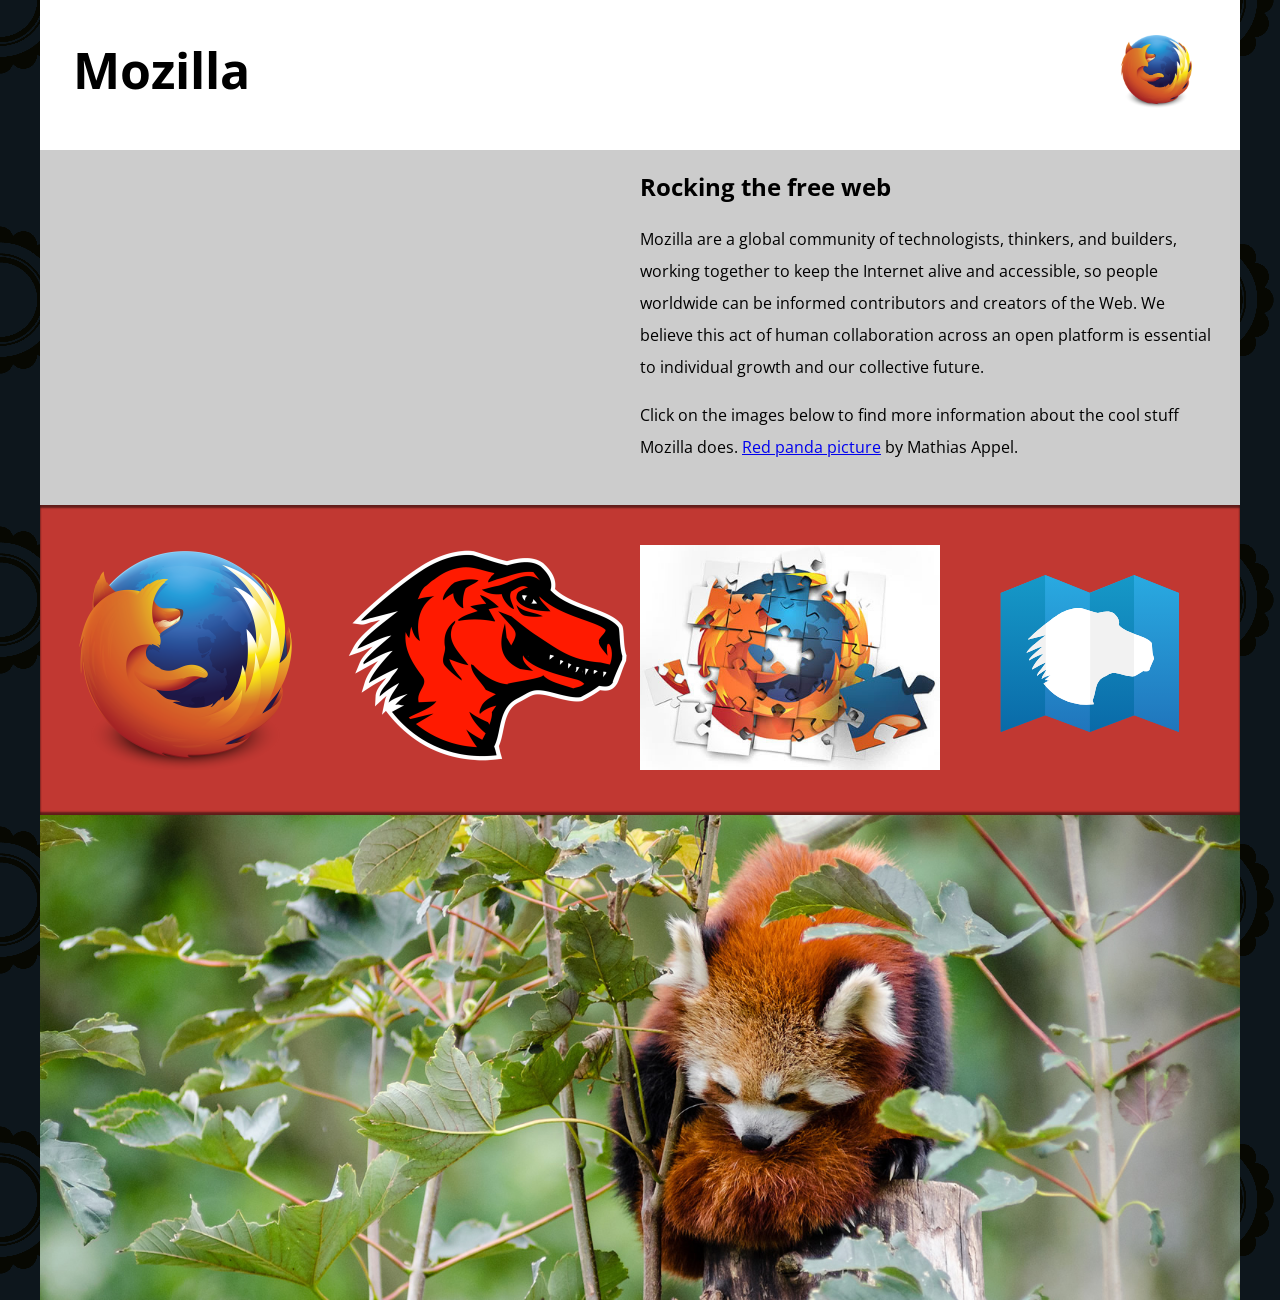
==== index.html @ 22cf596c "Assignment 2 Part 1 .1 Fixed Images" ====
<!--
Name: Jacob Woodward
File: index.html
Date: Feb 6, 2025
The html file for assignment 2-->
<!DOCTYPE html>
<html lang="en">
<head>
    <meta charset="utf-8">
        <meta name="viewport" content="width=device-width">
        <title>Mozilla splash page</title>
        <link href='https://fonts.googleapis.com/css?family=Open+Sans:400,700' rel='stylesheet' type='text/css'>
        <style>
          /* header and body setup */
    
          html {
            font-family: 'Open Sans', sans-serif;
            background: url(pattern.png);
          }
    
          body {
            width: 100%;
            max-width: 1200px;
            margin: 0 auto;
            background-color: white;
            position: relative;
          }
    
          /* Header styling */
    
          header {
            height: 150px;
          }
    
          header img {
            width: 100px;
            position: absolute;
            right: 32.5px;
            top: 32.5px;
          }
    
          h1 {
            font-size: 50px;
            line-height: 140px;
            margin: 0 0 0 32.5px;
          }
    
          /* main section and video styling */
    
          main {
            background: #ccc;
          }
    
          article {
            padding: 20px;
          }
    
          h2 {
            margin-top: 0;
          }
    
          p {
            line-height: 2;
          }
    
          iframe {
            float: left;
            margin: 0 20px 20px 0;
            max-width: 100%;
          }
    
          /* further info links */
    
          .further-info {
            clear: left;
            padding: 40px 0;
            background: #c13832;
            box-shadow: inset 0 3px 2px rgba(0,0,0,0.5),
                        inset 0 -3px 2px rgba(0,0,0,0.5);
          }
    
          .further-info a {
            width: 25%;
            display: block;
            float: left;
          }
    
          .further-info img {
            max-width: 100%;
          }
    
          .clearfix {
            clear: both;
          }
    
          /* Red panda image */
    
          .red-panda img {
            display: block;
            max-width: 100%;
          }
        </style>
      </head>
      <body>
        <header>
          <h1>Mozilla</h1>
          <!-- insert <img> element, link to the small
              version of the Firefox logo -->
          <img src="firefox_logo-only_RGB.png"/>
        </header>
    
        <main>
          <article>
            <!-- insert iframe from youtube -->
            <iframe width="560" height="315" src="https://www.youtube.com/watch?v=ojcNcvb1olg" frameborder="0" allowfullscreen></iframe>
            <h2>Rocking the free web</h2>
    
            <p>Mozilla are a global community of technologists, thinkers, and builders, working together to keep the Internet alive and accessible, so people worldwide can be informed contributors and creators of the Web. We believe this act of human collaboration across an open platform is essential to individual growth and our collective future.</p>
    
            <p>Click on the images below to find more information about the cool stuff Mozilla does. <a href="https://www.flickr.com/photos/mathiasappel/21675551065/">Red panda picture</a> by Mathias Appel.</p>
          </article>
    
          <div class="further-info">
            <!-- insert images with srcsets and sizes -->
            <a href="https://www.mozilla.org/en-US/firefox/new/">
              <img src="firefox_logo-only_RGB.png" alt="Firefox logo" />
            </a>
            <a href="https://www.mozilla.org/">
              <img src="mozilla-dinosaur-head.png" alt="Dinosaur" />
            </a>
            <a href="https://addons.mozilla.org/">
              <img src="firefox-addons.jpg" alt="Addons" />
            </a>
            <a href="https://developer.mozilla.org/en-US/">
              <img src="mdn.svg" alt="mdn" />
            </a>
            <div class="clearfix"></div>
          </div>
    
          <div class="red-panda">
            <img src="red-panda.jpg" alt="Red Panda" />
          </div>
          </main>
      </body>
    </html>
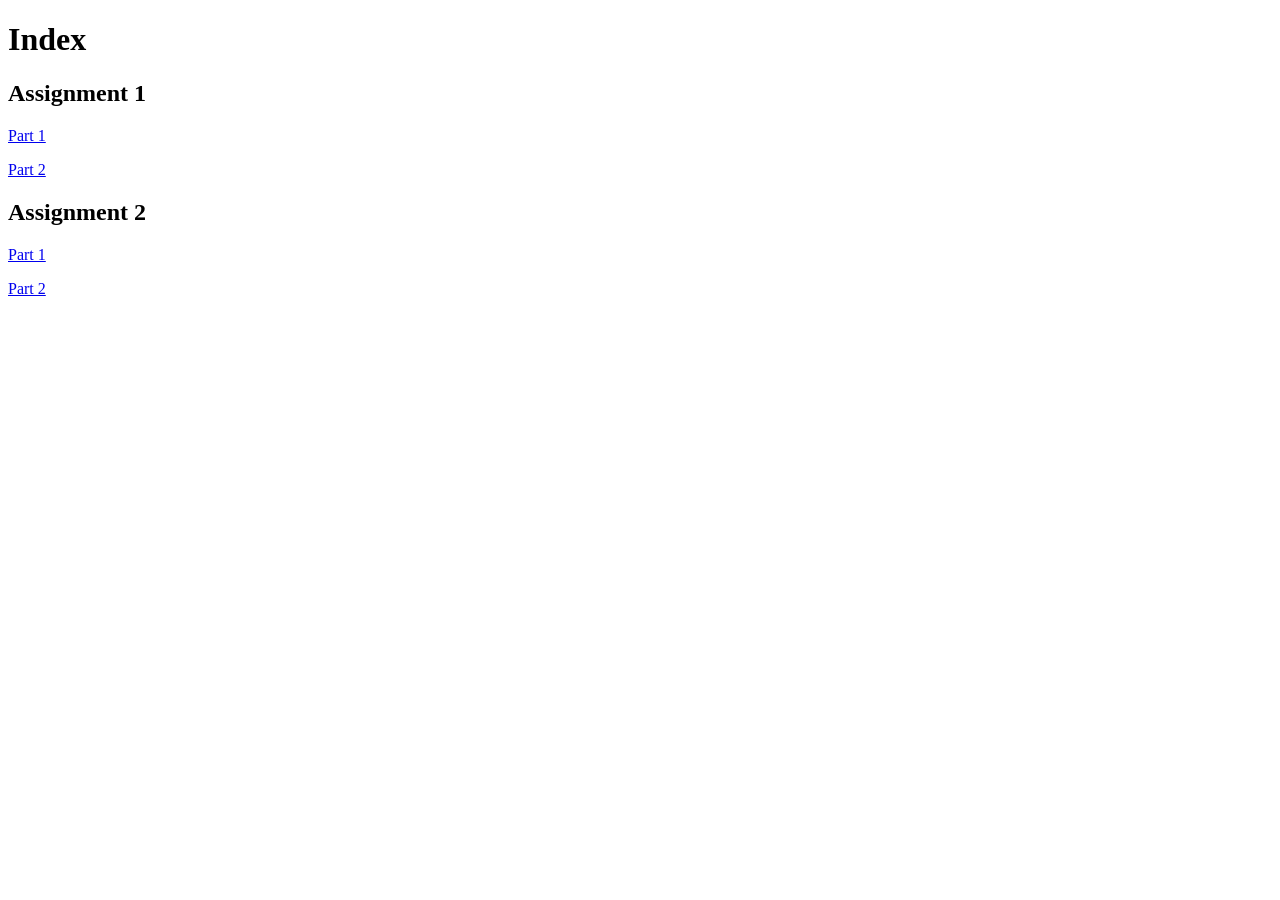
==== commit 28ace268: "Create index.html" ====
--- a/index.html
+++ b/index.html
@@ -1,145 +1,19 @@
-<!--
-Name: Jacob Woodward
-File: index.html
-Date: Feb 6, 2025
-The html file for assignment 2-->
-<!DOCTYPE html>
-<html lang="en">
-<head>
-    <meta charset="utf-8">
-        <meta name="viewport" content="width=device-width">
-        <title>Mozilla splash page</title>
-        <link href='https://fonts.googleapis.com/css?family=Open+Sans:400,700' rel='stylesheet' type='text/css'>
-        <style>
-          /* header and body setup */
-    
-          html {
-            font-family: 'Open Sans', sans-serif;
-            background: url(pattern.png);
-          }
-    
-          body {
-            width: 100%;
-            max-width: 1200px;
-            margin: 0 auto;
-            background-color: white;
-            position: relative;
-          }
-    
-          /* Header styling */
-    
-          header {
-            height: 150px;
-          }
-    
-          header img {
-            width: 100px;
-            position: absolute;
-            right: 32.5px;
-            top: 32.5px;
-          }
-    
-          h1 {
-            font-size: 50px;
-            line-height: 140px;
-            margin: 0 0 0 32.5px;
-          }
-    
-          /* main section and video styling */
-    
-          main {
-            background: #ccc;
-          }
-    
-          article {
-            padding: 20px;
-          }
-    
-          h2 {
-            margin-top: 0;
-          }
-    
-          p {
-            line-height: 2;
-          }
-    
-          iframe {
-            float: left;
-            margin: 0 20px 20px 0;
-            max-width: 100%;
-          }
-    
-          /* further info links */
-    
-          .further-info {
-            clear: left;
-            padding: 40px 0;
-            background: #c13832;
-            box-shadow: inset 0 3px 2px rgba(0,0,0,0.5),
-                        inset 0 -3px 2px rgba(0,0,0,0.5);
-          }
-    
-          .further-info a {
-            width: 25%;
-            display: block;
-            float: left;
-          }
-    
-          .further-info img {
-            max-width: 100%;
-          }
-    
-          .clearfix {
-            clear: both;
-          }
-    
-          /* Red panda image */
-    
-          .red-panda img {
-            display: block;
-            max-width: 100%;
-          }
-        </style>
-      </head>
-      <body>
-        <header>
-          <h1>Mozilla</h1>
-          <!-- insert <img> element, link to the small
-              version of the Firefox logo -->
-          <img src="firefox_logo-only_RGB.png"/>
-        </header>
-    
-        <main>
-          <article>
-            <!-- insert iframe from youtube -->
-            <iframe width="560" height="315" src="https://www.youtube.com/watch?v=ojcNcvb1olg" frameborder="0" allowfullscreen></iframe>
-            <h2>Rocking the free web</h2>
-    
-            <p>Mozilla are a global community of technologists, thinkers, and builders, working together to keep the Internet alive and accessible, so people worldwide can be informed contributors and creators of the Web. We believe this act of human collaboration across an open platform is essential to individual growth and our collective future.</p>
-    
-            <p>Click on the images below to find more information about the cool stuff Mozilla does. <a href="https://www.flickr.com/photos/mathiasappel/21675551065/">Red panda picture</a> by Mathias Appel.</p>
-          </article>
-    
-          <div class="further-info">
-            <!-- insert images with srcsets and sizes -->
-            <a href="https://www.mozilla.org/en-US/firefox/new/">
-              <img src="firefox_logo-only_RGB.png" alt="Firefox logo" />
-            </a>
-            <a href="https://www.mozilla.org/">
-              <img src="mozilla-dinosaur-head.png" alt="Dinosaur" />
-            </a>
-            <a href="https://addons.mozilla.org/">
-              <img src="firefox-addons.jpg" alt="Addons" />
-            </a>
-            <a href="https://developer.mozilla.org/en-US/">
-              <img src="mdn.svg" alt="mdn" />
-            </a>
-            <div class="clearfix"></div>
-          </div>
-    
-          <div class="red-panda">
-            <img src="red-panda.jpg" alt="Red Panda" />
-          </div>
-          </main>
-      </body>
-    </html>
+<!DOCTYPE html>
+<html>
+  <head>
+    <meta charset="utf-8">
+    <title>JW-inft1206-Index</title>
+  </head>
+  <header>
+    <h1>Index</h1>
+  </header>
+  <body>
+    <h2>Assignment 1</h2>
+    <p><a href="/assignment1/part1/index.html">Part 1</a></p>
+    <p><a href="/assignment1/part2/index.html">Part 2</a></p>
+    <h2>Assignment 2</h2>
+    <p><a href="/assignment2/part1/index.html">Part 1</a></p>
+    <p><a href="/assignment2/part2/index.html">Part 2</a></p>
+  </body>
+  
+</html>
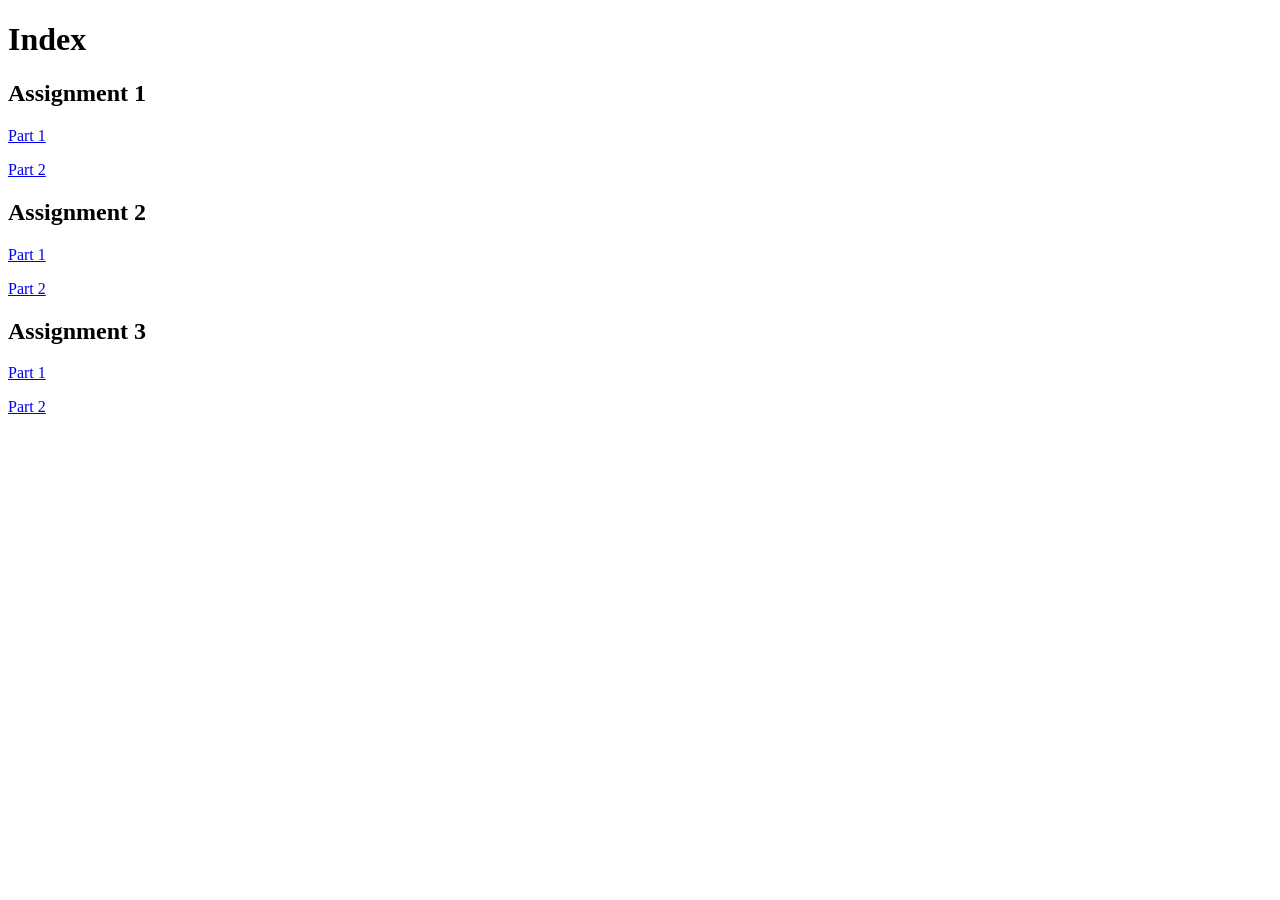
==== commit 78788892: "Update index.html" ====
--- a/index.html
+++ b/index.html
@@ -9,11 +9,14 @@
   </header>
   <body>
     <h2>Assignment 1</h2>
-    <p><a href="/assignment1/part1/index.html">Part 1</a></p>
-    <p><a href="/assignment1/part2/index.html">Part 2</a></p>
+    <p><a href="assignment1/part1/index.html">Part 1</a></p>
+    <p><a href="assignment1/part2/index.html">Part 2</a></p>
     <h2>Assignment 2</h2>
-    <p><a href="/assignment2/part1/index.html">Part 1</a></p>
-    <p><a href="/assignment2/part2/index.html">Part 2</a></p>
+    <p><a href="assignment2/part1/index.html">Part 1</a></p>
+    <p><a href="assignment2/part2/index.html">Part 2</a></p>
+    <h2>Assignment 3</h2>
+    <p><a href="Assignment3/Part1/index.html">Part 1</a></p>
+    <p><a href="Assignment3/Part2/index.html">Part 2</a></p>
   </body>
   
 </html>
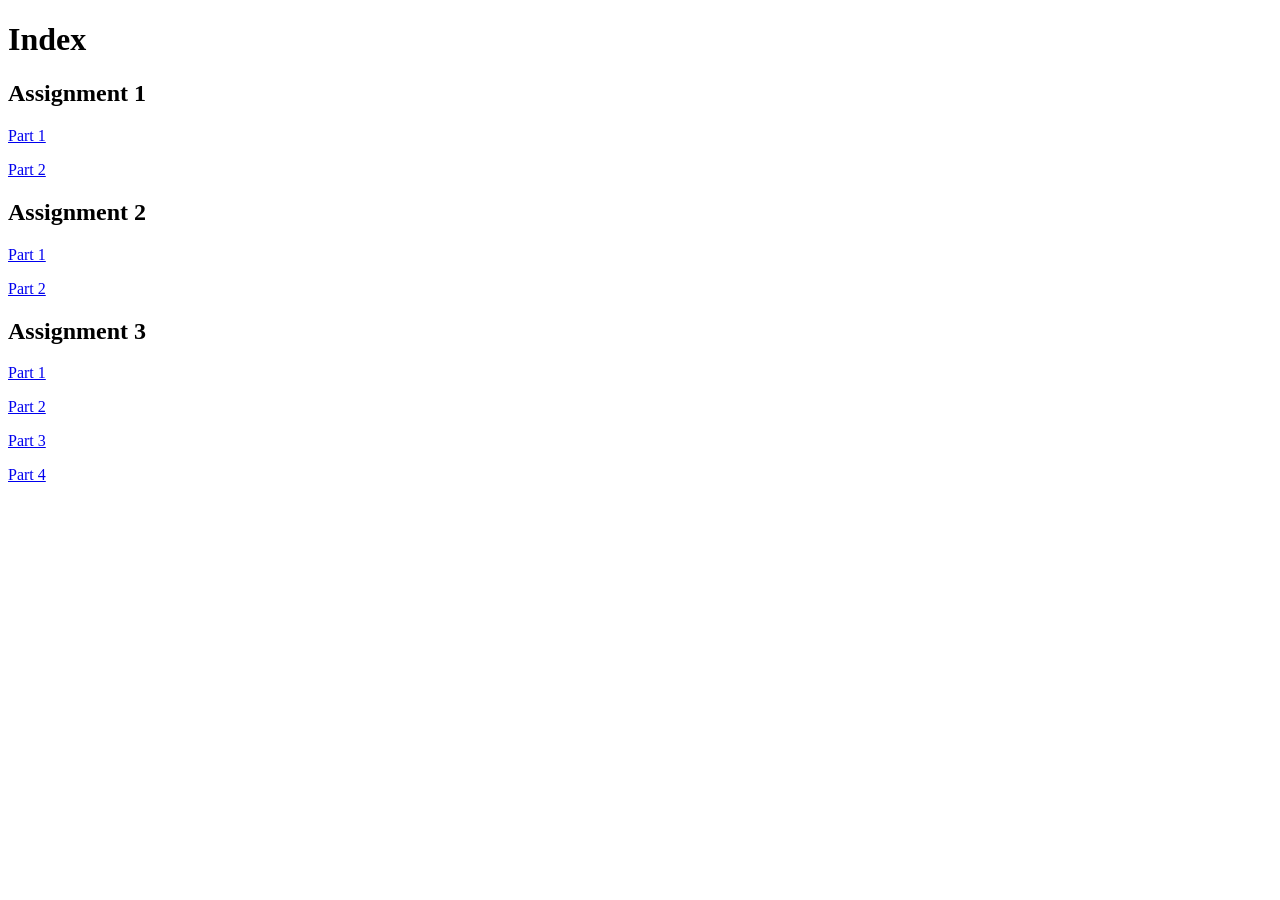
==== commit cfe98e42: "Update index.html" ====
--- a/index.html
+++ b/index.html
@@ -17,6 +17,8 @@
     <h2>Assignment 3</h2>
     <p><a href="Assignment3/Part1/index.html">Part 1</a></p>
     <p><a href="Assignment3/Part2/index.html">Part 2</a></p>
+    <p><a href="Assignment3/Part3/index.html">Part 3</a></p>
+    <p><a href="Assignment3/Part4/index.html">Part 4</a></p>
   </body>
   
 </html>
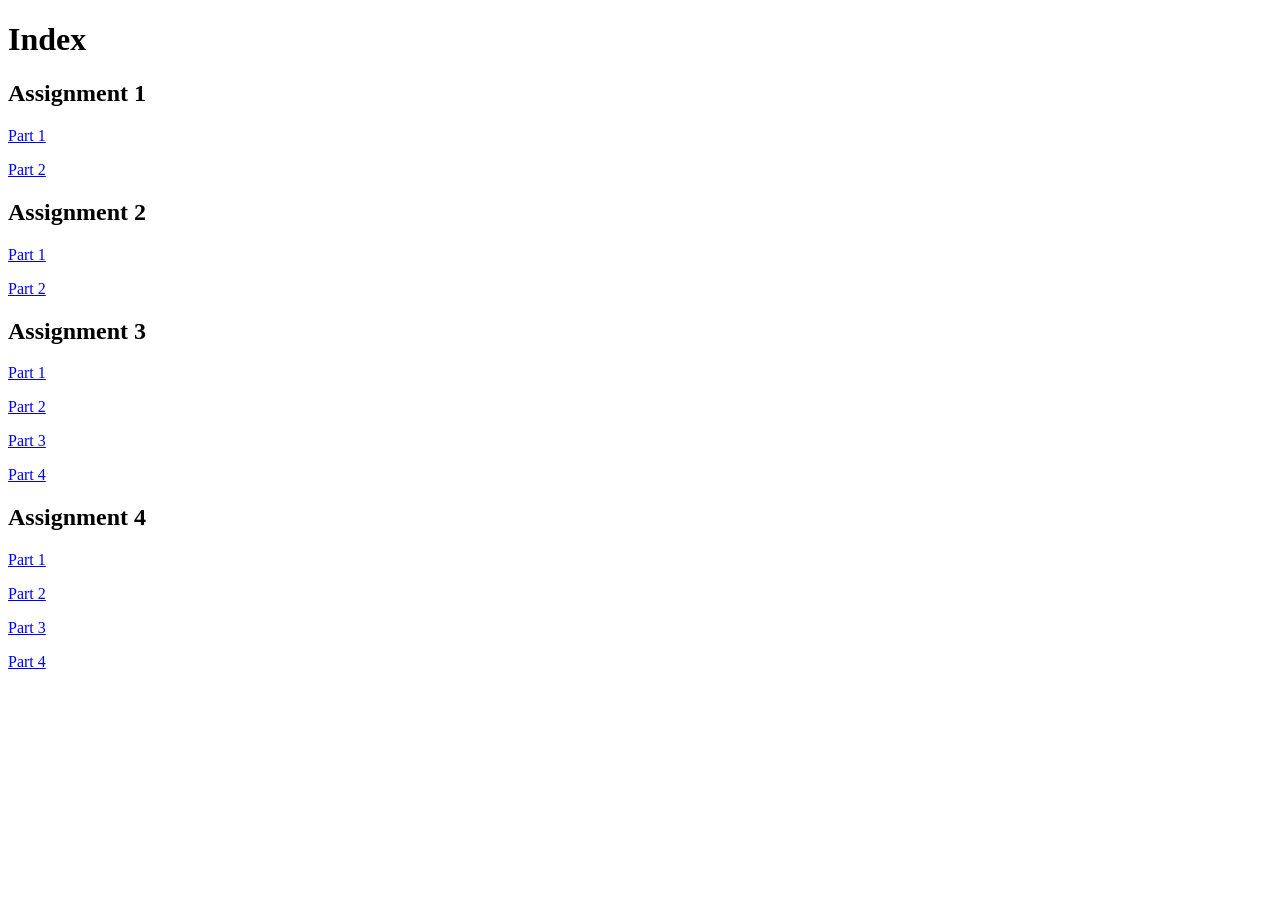
==== commit e7f95588: "Update index.html" ====
--- a/index.html
+++ b/index.html
@@ -19,6 +19,11 @@
     <p><a href="Assignment3/Part2/index.html">Part 2</a></p>
     <p><a href="Assignment3/Part3/index.html">Part 3</a></p>
     <p><a href="Assignment3/Part4/index.html">Part 4</a></p>
+    <h2>Assignment 4</h2>
+    <p><a href="Assignment4/Part1/index.html">Part 1</a></p>
+    <p><a href="Assignment4/Part2/index.html">Part 2</a></p>
+    <p><a href="Assignment4/Part3/index.html">Part 3</a></p>
+    <p><a href="Assignment4/Part4/index.html">Part 4</a></p>
   </body>
   
 </html>
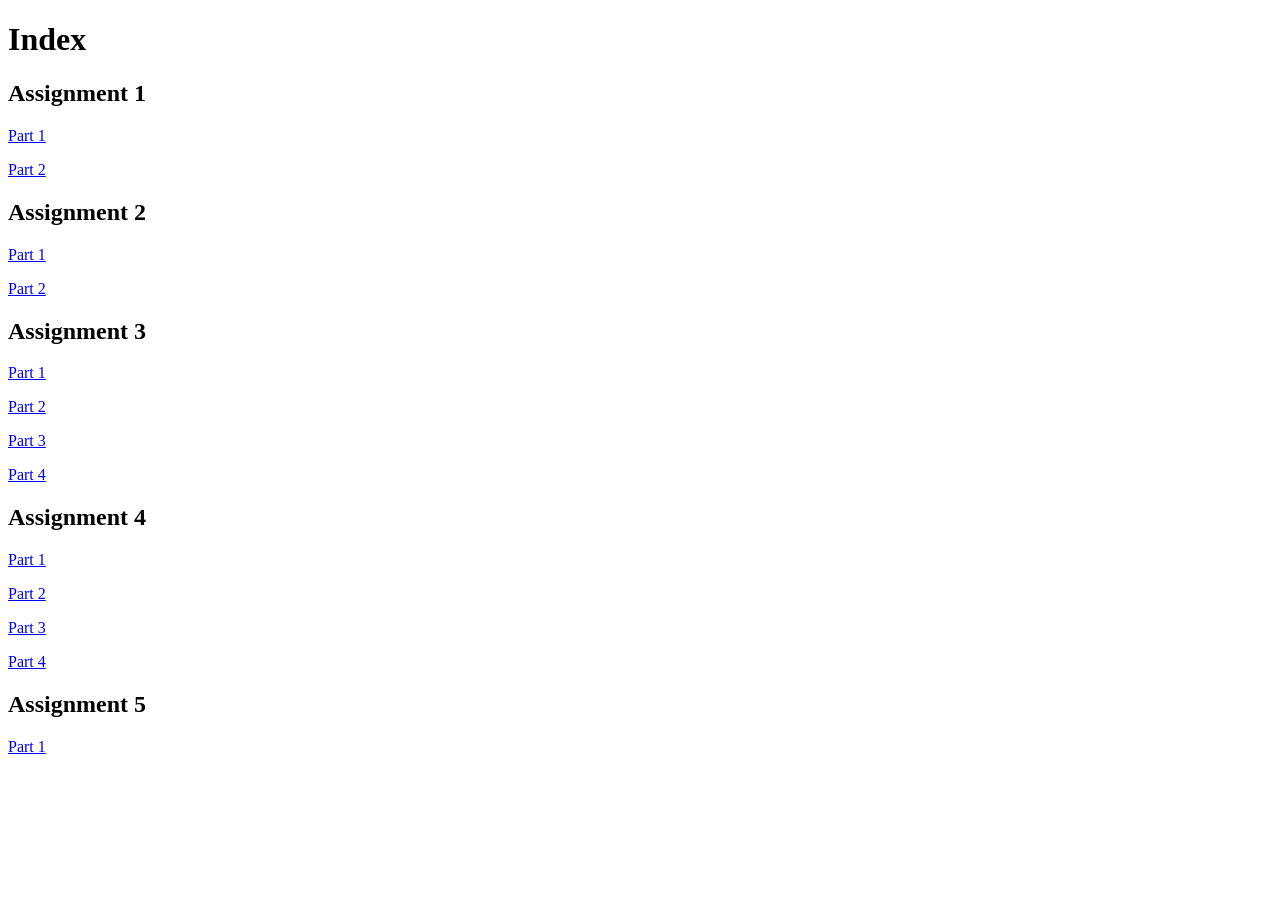
==== commit ed428b35: "Update index.html" ====
--- a/index.html
+++ b/index.html
@@ -24,6 +24,8 @@
     <p><a href="Assignment4/Part2/index.html">Part 2</a></p>
     <p><a href="Assignment4/Part3/index.html">Part 3</a></p>
     <p><a href="Assignment4/Part4/index.html">Part 4</a></p>
+    <h2>Assignment 5</h2>
+    <p><a href="Assignment5/Part1/index.html">Part 1</a></p>
   </body>
   
 </html>
